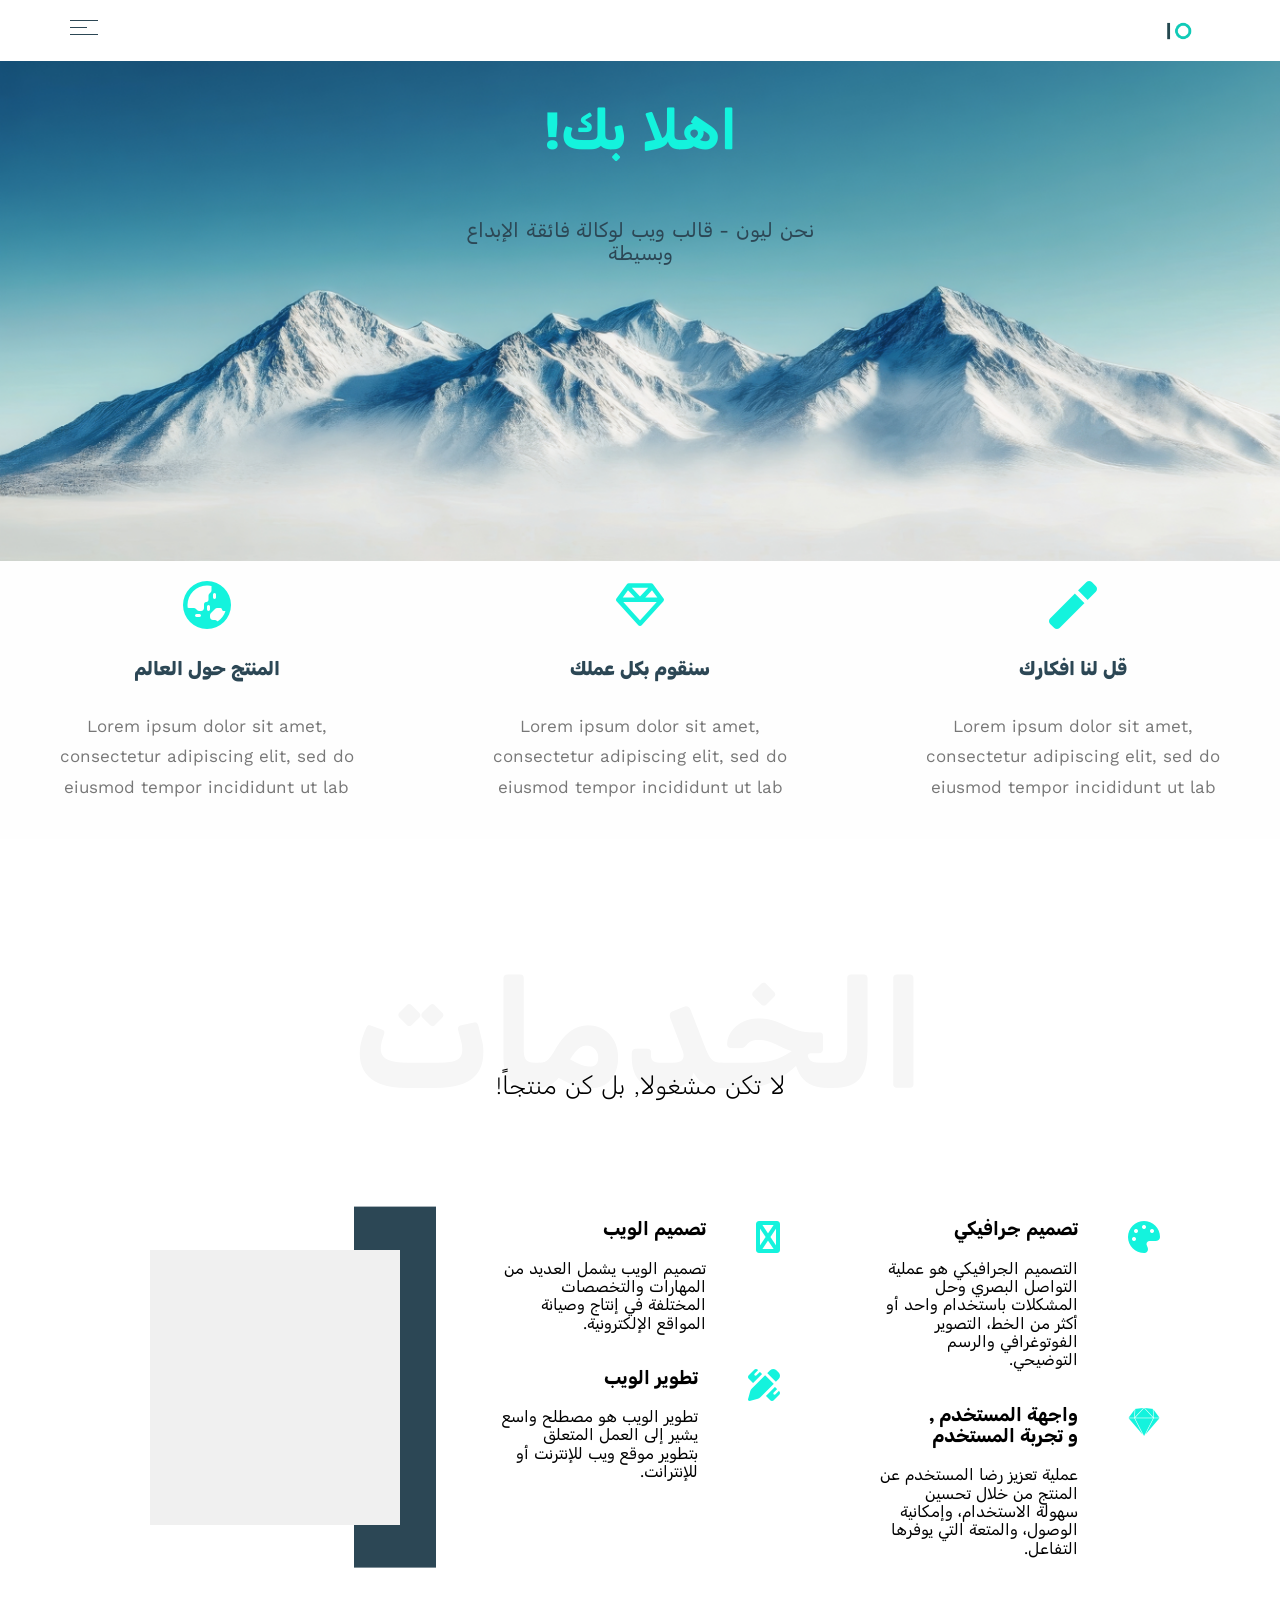
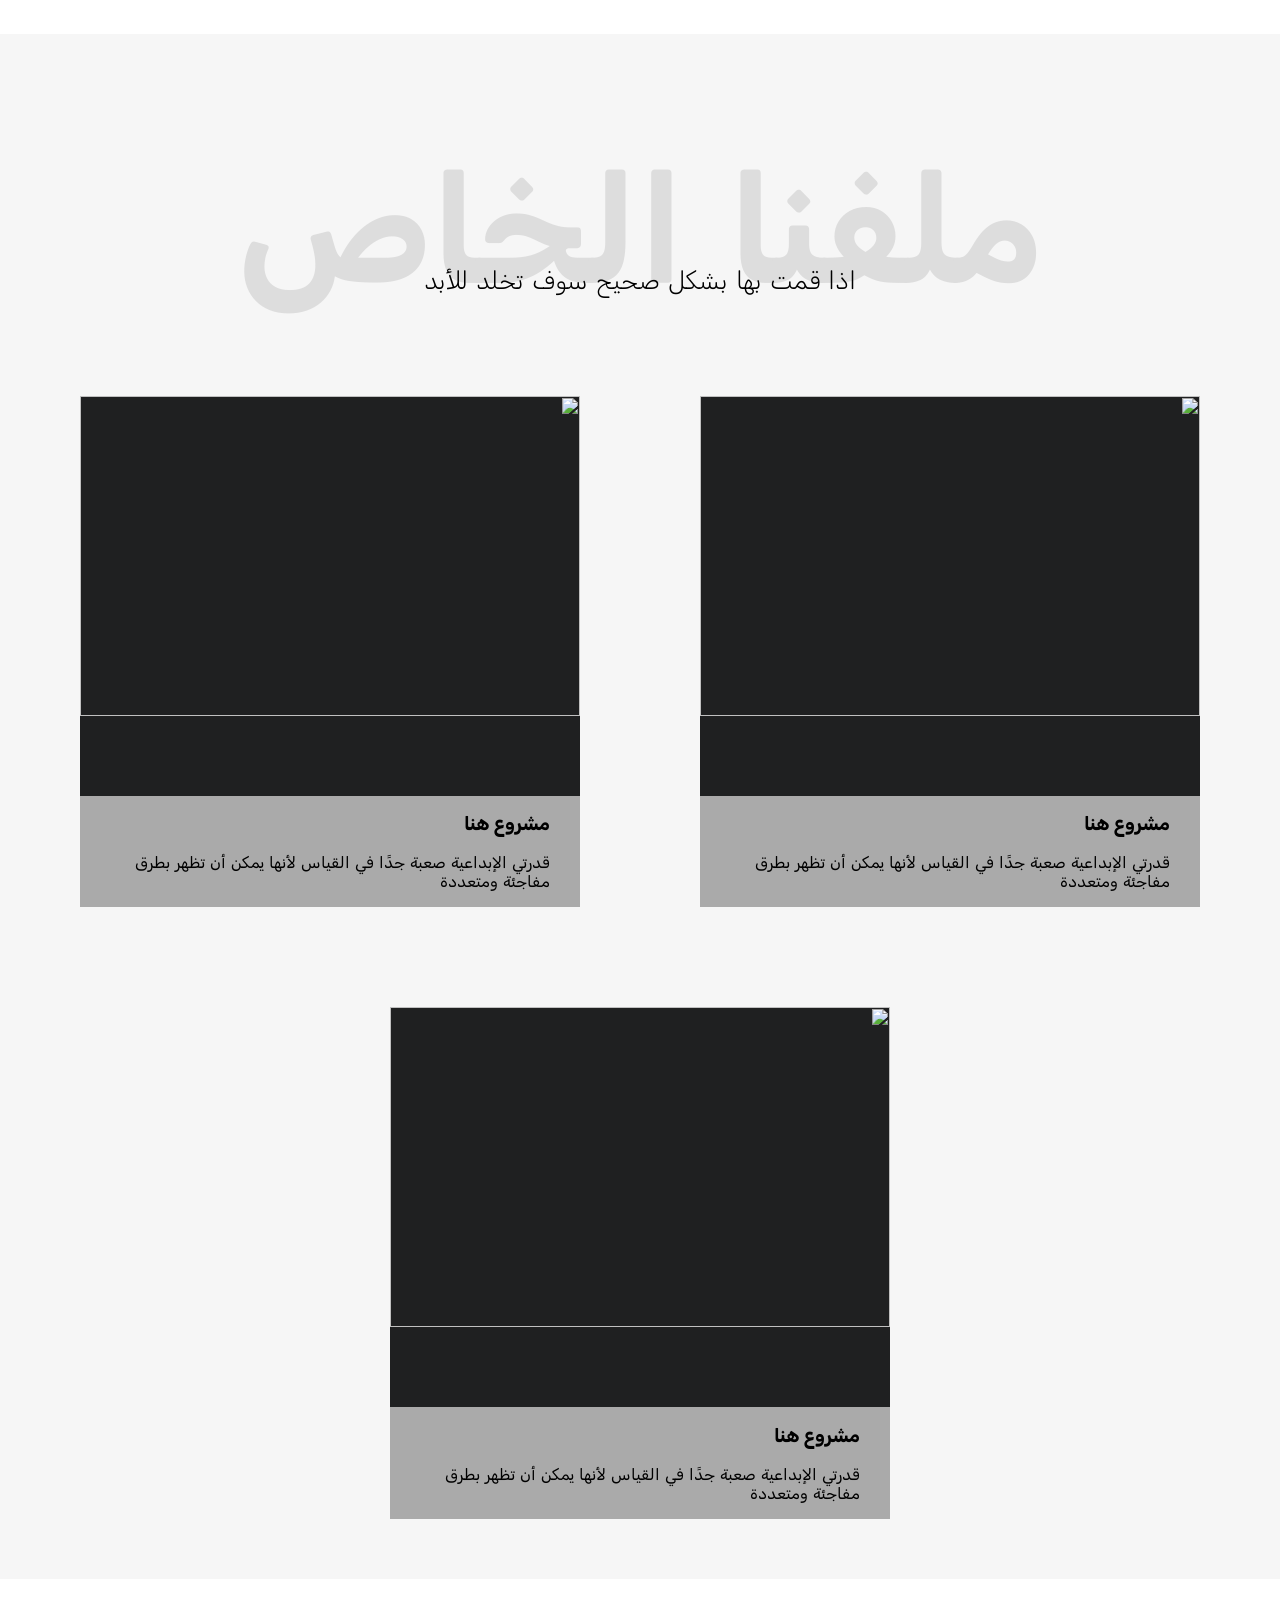
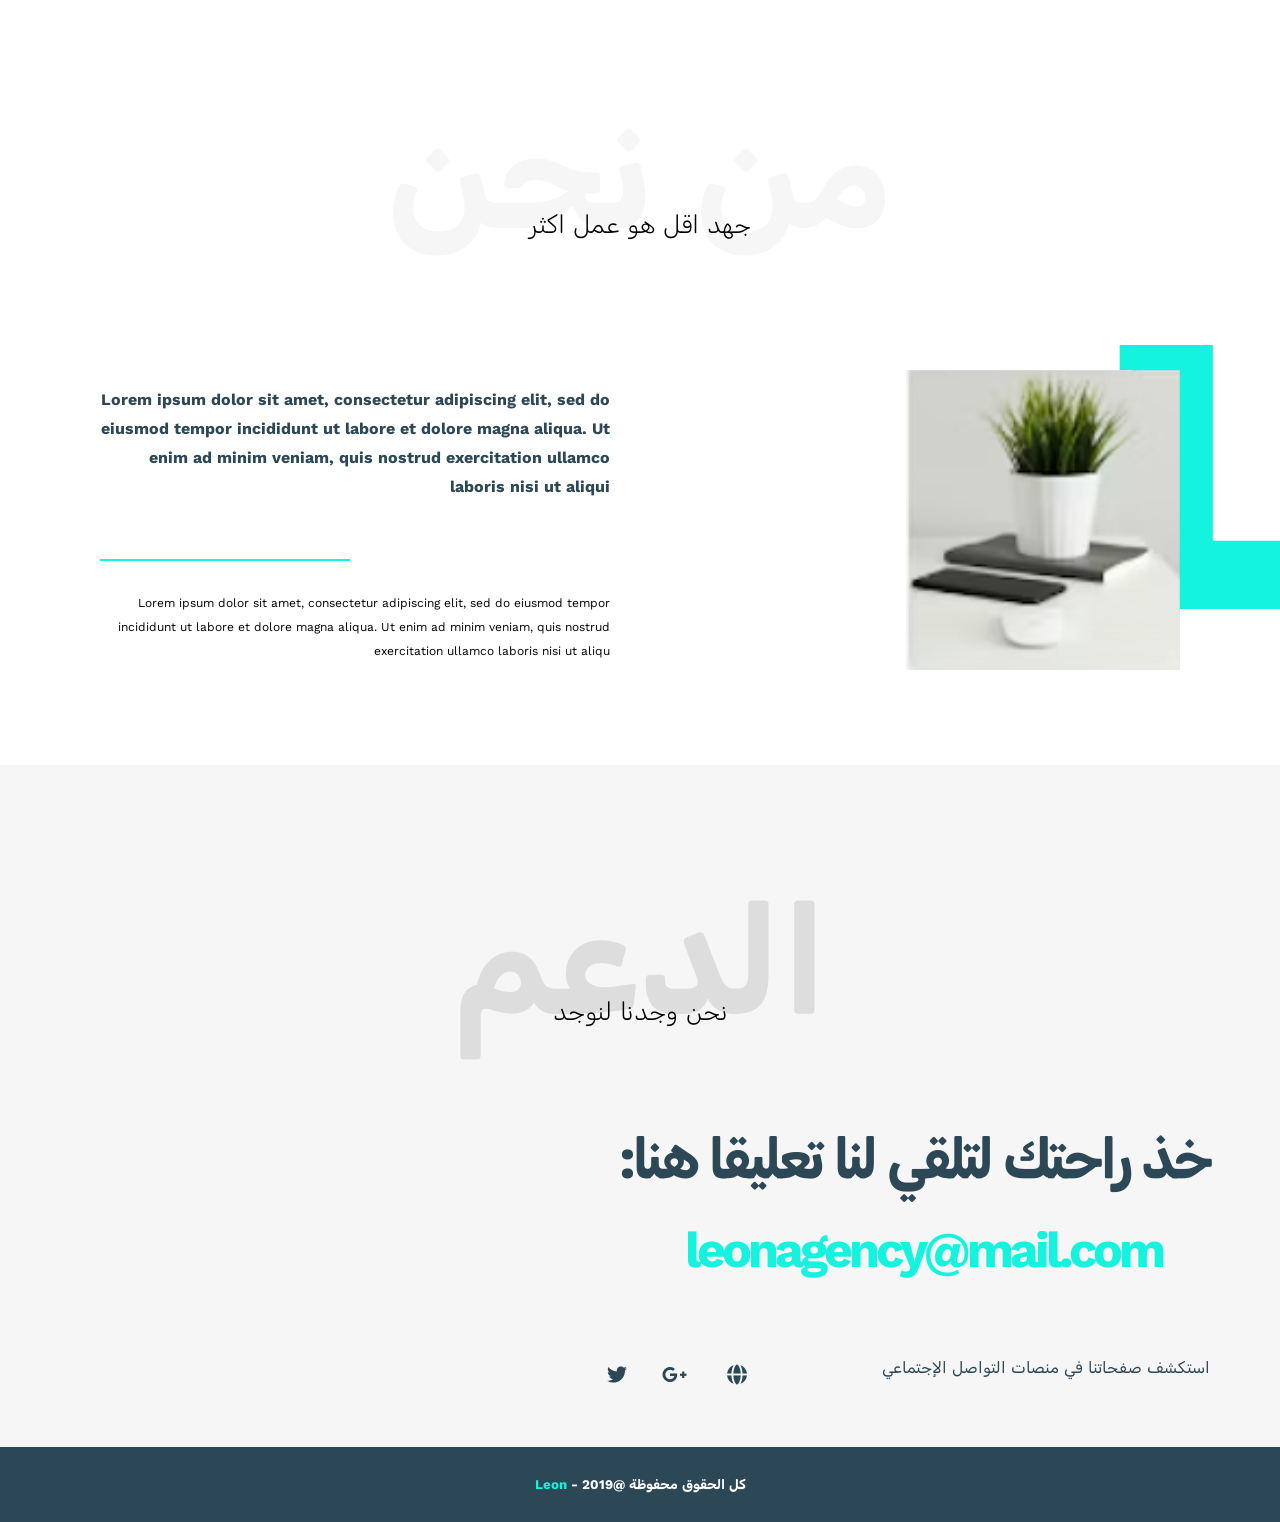
==== templete_1 AR/index.html @ 09b604fe "Completed AR verion of Templete 1" ====
<!doctype html>
<html lang="en">
  <head>
    <meta charset="UTF-8" />
    <meta name="viewport" content="width=device-width, initial-scale=1.0" />
    <!-- Render all elements normally -->
    <link rel="stylesheet" href="css/normalize.css" />
    <!-- Website styles  -->
    <link rel="stylesheet" href="css/leon.css" />
    <!-- Font icons library -->
    <link rel="stylesheet" href="css/all.min.css" />
    <!-- Fonts  -->
    <link rel="preconnect" href="https://fonts.googleapis.com" />
    <link rel="preconnect" href="https://fonts.gstatic.com" crossorigin />
    <link
      href="https://fonts.googleapis.com/css2?family=Work+Sans:ital,wght@0,100..900;1,100..900&display=swap"
      rel="stylesheet" />
    <link
      href="https://fonts.googleapis.com/css2?family=Rubik:ital,wght@0,300..900;1,300..900&display=swap"
      rel="stylesheet" />

    <!-- Title and logo -->
    <link rel="icon" href="images/logo.png" />
    <title>Leon T1</title>
  </head>
  <body dir="rtl">
    <!-- Start Header -->
    <div class="header">
      <div class="container">
        <img class="logo" src="images/logo.png" alt="leon logo" />
        <div class="links">
          <span class="menu-icon">
            <span></span>
            <span></span>
            <span></span>
          </span>
          <ul>
            <li><a href="#Services">الخدمات</a></li>
            <li><a href="#Portofolio">ملفي الشخصي</a></li>
            <li><a href="#About">من نحن</a></li>
            <li><a href="#Contact">الدعم</a></li>
          </ul>
        </div>
      </div>
    </div>
    <!-- Landing -->
    <div class="landing-page">
      <div class="intro-text">
        <h1>اهلا بك!</h1>
        <p>نحن ليون - قالب ويب لوكالة فائقة الإبداع وبسيطة</p>
      </div>
    </div>
    <!-- Features -->
    <div class="features">
      <div class="feat">
        <i class="fas fa-magic fa-3x"></i>
        <div class="feature-text">
          <h3>قل لنا افكارك</h3>
          <p>
            Lorem ipsum dolor sit amet, consectetur adipiscing elit, sed do
            eiusmod tempor incididunt ut lab
          </p>
        </div>
      </div>
      <div class="feat">
        <i class="far fa-gem fa-3x"></i>
        <div class="feature-text">
          <h3>سنقوم بكل عملك</h3>
          <p>
            Lorem ipsum dolor sit amet, consectetur adipiscing elit, sed do
            eiusmod tempor incididunt ut lab
          </p>
        </div>
      </div>
      <div class="feat">
        <i class="fas fa-globe-asia fa-3x"></i>
        <div class="feature-text">
          <h3>المنتج حول العالم</h3>
          <p>
            Lorem ipsum dolor sit amet, consectetur adipiscing elit, sed do
            eiusmod tempor incididunt ut lab
          </p>
        </div>
      </div>
    </div>
    <!-- Start Services -->
    <div class="services">
      <div class="container">
        <div class="special-heading">
          <h1>الخدمات</h1>
          <p>لا تكن مشغولا, بل كن منتجاً!</p>
        </div>
        <div class="services-content">
          <div class="col">
            <!-- Start Service -->
            <div class="srv">
              <i class="fas fa-palette fa-2x"></i>
              <div class="text">
                <h3>تصميم جرافيكي</h3>
                <p>
                  التصميم الجرافيكي هو عملية التواصل البصري وحل المشكلات
                  باستخدام واحد أو أكثر من الخط، التصوير الفوتوغرافي والرسم
                  التوضيحي.
                </p>
              </div>
            </div>
            <div class="srv">
              <i class="fab fa-sketch fa-2x"></i>
              <div class="text">
                <h3>واجهة المستخدم ,<br />و تجربة المستخدم</h3>
                <p>
                  عملية تعزيز رضا المستخدم عن المنتج من خلال تحسين سهولة
                  الاستخدام، وإمكانية الوصول، والمتعة التي يوفرها التفاعل.
                </p>
              </div>
            </div>
            <!-- End Service -->
          </div>
          <div class="col">
            <!-- Start Services -->
            <div class="srv">
              <i class="fas fa-sketch fa-2x"></i>
              <div class="text">
                <h3>تصميم الويب</h3>
                <p>
                  تصميم الويب يشمل العديد من المهارات والتخصصات المختلفة في
                  إنتاج وصيانة المواقع الإلكترونية.
                </p>
              </div>
            </div>
            <div class="srv">
              <i class="fas fa-pencil-ruler fa-2x"></i>
              <div class="text">
                <h3>تطوير الويب</h3>
                <p>
                  تطوير الويب هو مصطلح واسع يشير إلى العمل المتعلق بتطوير موقع
                  ويب للإنترنت أو للإنترانت.
                </p>
              </div>
            </div>
            <!-- End Services -->
          </div>
          <div class="col">
            <div class="img-container">
              <div></div>
              <div></div>
            </div>
          </div>
        </div>
      </div>
    </div>
    <div class="portfolio">
      <div class="special-heading">
        <h1>ملفنا الخاص</h1>
        <p>اذا قمت بها بشكل صحيح سوف تخلد للأبد</p>
      </div>
      <div class="portfolio-content">
        <div class="window">
          <img src="../images/Mountain.jpg" alt="" />
          <div class="window-text">
            <h3>مشروع هنا</h3>
            <p>
              قدرتي الإبداعية صعبة جدًا في القياس لأنها يمكن أن تظهر بطرق مفاجئة
              ومتعددة
            </p>
          </div>
        </div>
        <div class="window">
          <img src="../images/Mountain.jpg" alt="" />
          <div class="window-text">
            <h3>مشروع هنا</h3>
            <p>
              قدرتي الإبداعية صعبة جدًا في القياس لأنها يمكن أن تظهر بطرق مفاجئة
              ومتعددة
            </p>
          </div>
        </div>
        <div class="window">
          <img src="../images/Mountain.jpg" alt="" />
          <div class="window-text">
            <h3>مشروع هنا</h3>
            <p>
              قدرتي الإبداعية صعبة جدًا في القياس لأنها يمكن أن تظهر بطرق مفاجئة
              ومتعددة
            </p>
          </div>
        </div>
      </div>
    </div>
    <div class="about">
      <div class="container">
        <div class="special-heading">
          <h1>من نحن</h1>
          <p>جهد اقل هو عمل اكثر</p>
        </div>
        <div class="about-content">
          <div class="col">
            <div class="img"><img src="images/Plant.png" alt="" /></div>
          </div>
          <div class="col">
            <p>
              Lorem ipsum dolor sit amet, consectetur adipiscing elit, sed do
              eiusmod tempor incididunt ut labore et dolore magna aliqua. Ut
              enim ad minim veniam, quis nostrud exercitation ullamco laboris
              nisi ut aliqui
            </p>
            <p>
              Lorem ipsum dolor sit amet, consectetur adipiscing elit, sed do
              eiusmod tempor incididunt ut labore et dolore magna aliqua. Ut
              enim ad minim veniam, quis nostrud exercitation ullamco laboris
              nisi ut aliqu
            </p>
          </div>
        </div>
      </div>
    </div>
    <div class="contant">
      <div class="container">
        <div class="special-heading">
          <h1>الدعم</h1>
          <p>نحن وجدنا لنوجد</p>
        </div>
        <div class="contant-content">
          <div class="mail">
            <h1>خذ راحتك لتلقي لنا تعليقا هنا:</h1>
            <h2>leonagency@mail.com</h2>
          </div>
          <div class="social">
            <span>استكشف صفحاتنا في منصات التواصل الإجتماعي</span>
            <span>
              <i class="fa-solid fa-globe"></i>
              <i class="fa-brands fa-google-plus-g"></i>
              <i class="fa-brands fa-twitter"></i>
            </span>
          </div>
        </div>
      </div>
    </div>
    <div class="footer">
      <div class="container">
        <h5>كل الحقوق محفوظة @2019 - <span>Leon</span></h5>
      </div>
    </div>
  </body>
</html>
---- templete_1 AR/css/leon.css ----
/* Global rules */
* {
  -webkit-box-sizing: border-box;
  -moz-box-sizing: border-box;
  box-sizing: border-box;
}

body {
  font-family: "Work sans", "Sans serif" ,"Rubik";
  a {
    text-decoration: none;
  }
}

.container {
  padding-left: 15px;
  padding-right: 15px;
  margin-left: auto;
  margin-right: auto;
}
/* Variables */
:root {
  --MainColor1: #14f3dd;
  --Maincolor2: #ffffff;
  --Maincolor3: #2c4755;
  --sectioncolor: #f6f6f6;
  --Para-color: #1f2021;
}
/* Framework */
.special-heading {
  text-align: center;
  margin-bottom: 100px;

  h1 {
    font-size: 150px;
    color: var(--sectioncolor);
    margin: 0;
    margin-top: 50px;
  }
  h1 + p {
    font-size: 25px;
    margin-top: -50px;
    font-weight: 300;
  }
}

@media (max-width: 767px) {
  .special-heading {
    h1 {
      font-size: 75px;
    }

    h1 + p {
      font-size: 12px;
      margin-top: -25px;
    }
  }
}

/* Devices */
@media (min-width: 768px) {
  .container {
    width: 750px;
  }
}
@media (min-width: 992px) {
  .container {
    width: 970px;
  }
}

@media (min-width: 1200px) {
  .container {
    width: 1170px;
  }
}

/* End Global rules */

/* Main desgin */

/* Header */

.header {
  padding: 20px;
}

.header .container {
  display: flex;
  justify-content: space-between;
  align-items: center;
}

.header .logo {
  width: 45px;
}

.header .links {
  position: relative;
}

.header .links:hover .menu-icon span:nth-child(2) {
  width: 100%;
}

.header .links .menu-icon {
  display: flex;
  flex-wrap: wrap;
  width: 28px;
  justify-content: flex-end;
}

.header .links .menu-icon span {
  background-color: var(--Maincolor3);
  height: 1px;
  margin-bottom: 6px;
  width: 100%;
}

.header .links .menu-icon span:nth-child(2) {
  width: 60%;
  transition-duration: 0.5s;
}

.header .links ul {
  list-style: none;
  margin: 0px;
  padding: 0px;
  background-color: #f6f6f6;
  position: absolute;
  right: 0px;
  top: calc(100% + 15px);
  min-width: 200px;
  box-shadow: 3px 3px 5px;
  display: none;
}

.header .links:hover ul {
  display: block;
}

.header .links ul::after {
  content: "";
  border-style: solid;
  border-width: 10px;
  border-color: transparent;
  border-bottom-color: #f6f6f6;
  position: absolute;
  right: 5px;
  top: -20px;
}
.header .links ul li a {
  display: block;
  padding: 15px;
  color: #333;
  transition: 0.3s;
  font-weight: 600
}

.header .links ul li a:hover {
  padding-right: 25px;
}

.header .links ul li:not(:last-child) a {
  border-bottom: #aaa solid 0.1px;
}

/* Landing */
.landing-page {
  width: 100%;
  height: 500px;
  background-image: url(../images/Mountain-3.jpeg);
  background-size: cover;
  background-position: center;
  display: flex;
  justify-content: center;
}

.landing-page .intro-text {
  display: flex;
  align-items: center;
  flex-direction: column;
  max-width: 350px;
  h1 {
    color: var(--MainColor1);
    font-size: 55.43px;
  }
  p {
    text-align: center;
    color: var(--Maincolor3);
    font-size: 20px;
    max-width: 350px;
  }
}

/* Feutures */

.features {
  background-color: #fefefe;
  display: grid;
  grid-template-columns: repeat(auto-fill, minmax(300px, 1fr));
  gap: 20px;
  align-content: space-between;
}

.features .feat {
  padding: 20px;
  text-align: center;
}

.features .feat i {
  color: var(--MainColor1);
}
.features .feat h3 {
  font-weight: 800;
  margin: 30px 0;
  color: #2c4755;
}
.features .feat p {
  line-height: 1.8;
  color: #777;
  font-size: 17px;
}

.features .feat .feature-text {
  max-width: 300px;
  margin-left: auto;
  margin-right: auto;
}

@media (min-width: 955px) {
  .features {
    grid-template-columns: repeat(3, minmax(300px, 1fr));
  }
}

/* Servives */

.services {
  padding: 60px 0px;

  .container {
    .services-content {
      display: grid;
      grid-template-columns: repeat(auto-fill, minmax(300px, 1fr));
      .col {
        padding: 0px 50px;
        .srv {
          display: flex;
          i {
            color: var(--MainColor1);
            margin-left: 50px;
            margin-top: 20px;
          }
        }
      }
      .col:last-child {
        display: flex;
        align-items: center;

        .img-container {
          position: relative;

          div:first-child {
            background-color: #f0f0f0;
            width: 250px;
            aspect-ratio: 1 / 1.1;
            position: relative;
            z-index: 1;
          }

          div:last-child {
            background-color: var(--Maincolor3);
            width: 82px;
            aspect-ratio: 1 / 4.4;
            position: absolute;
            top: 50%;
            left: 98%;
            transform: translate(-50%, -50%);
          }
        }
      }
    }
  }
}

.portfolio {
  padding: 60px 0px;
  background-color: #f6f6f6;
  .special-heading {
    h1 {
      color: #ddd;
    }
  }
  .portfolio-content {
    padding: 0px 60px;
    display: flex;
    flex-wrap: wrap;
    gap: 100px;
    justify-content: space-evenly;
    .window {
      flex-direction: column;
      background-color: #1f2021;
      max-width: 500px;
      aspect-ratio: 1 / 1;
      display: flex;
      justify-content: end;

      .window-text {
        background-color: #aaa;
        padding: 0px 30px;
      }

      img {
        width: 100%;
        height: 80%;
      }
    }
  }
}

.about {
  padding-top: 60px;
  padding-bottom: 60px;
}

.about .about-content {
  display: grid;
  grid-template-columns: repeat(auto-fill, minmax(500px, 1fr));
}

.about .about-content .col {
  padding: 30px;
}

.about .about-content .col:first-child {
  display: flex;
}

.about .about-content .col .img {
  position: relative;
  width: fit-content;
  margin-left: 60px;
}

.about .about-content .col .img::before {
  content: "L";
  position: absolute;
  color: var(--MainColor1);
  font-size: 400px;
  font-weight: 900;
  z-index: -1;
  top: -42%;
  right: -59%;
}

.about .about-content .col p:first-child {
  font-weight: 700;
  line-height: 1.8;
  color: var(--Maincolor3);
  margin-bottom: 90px;
  position: relative;
}

.about .about-content .col p:first-child::after {
  content: "";
  position: absolute;
  bottom: -60px;
  left: 0;
  display: inline-block;
  background-color: var(--MainColor1);
  width: 250px;
  height: 2px;
}

.about .about-content .col p:last-child {
  font-size: 12px;
  line-height: 2;
}

.contant {
  padding-bottom: 60px;
  padding-top: 60px;
  background-color: var(--sectioncolor);
}
.contant .special-heading h1 {
  color: #dddddd;
}

.contant .contant-content .mail h1 {
  font-size: 56px;
  color: var(--Maincolor3);
  letter-spacing: -4px;
  margin: 0;
}

.contant .contant-content .mail h2 {
  font-size: 50px;
  color: var(--MainColor1);
  letter-spacing: -4px;
  margin: 30px 48px;
}
.contant .contant-content .social {
  margin-top: 55px;
  display: inline-flex;
}

.contant .contant-content .social span:first-child {
  color: var(--Maincolor3);
  margin-left: 107px;
  margin-top: -5px;
}

.contant .contant-content .social span:last-child {
  font-size: 20px;
  letter-spacing: 28px;
  margin-left: 35px;
}

.contant .contant-content .social span:last-child i {
  color: var(--Maincolor3);
}

.footer {
  background-color: var(--Maincolor3);
}

.footer .container {
  text-align: center;
}

.footer h5 {
  margin: 0;
  padding: 30px 0px;
  color: white;
}
.footer h5 span {
  color: var(--MainColor1);
}

/*Devices  Combatiplaty*/

@media (max-width: 767px) {
  .landing-page .intro-text h1 {
    font-size: 30px;
  }

  .landing-page .intro-text p {
    font-size: small;
  }

  .about .about-content {
    grid-template-columns: repeat(auto-fill, minmax(300px, 1fr));
  }
  .about .about-content .col .img {
    margin-left: 20px;
  }

  .about .about-content .col .img::before {
    font-size: 300px;
  }

  .about .about-content .col .img img {
    width: 200px;
  }

  .contant .contant-content .mail h1 {
    font-size: 40px;
    letter-spacing: -3px;
  }

  .contant .contant-content .mail h2 {
    font-size: 37px;
    letter-spacing: -3px;
  }

  .contant .contant-content .social span:first-child {
    margin-left: 5px;
    font-size: 20px;
  }

  .contant .contant-content .social span:last-child {
  letter-spacing: 1px;
  margin-left: 10px;
  } 

}

@media (min-width: 630px) and (max-width: 991px) {
  .col:last-child {
    grid-column: span 2;
    margin-top: 70px;

    .img-container {
      margin: 0px auto;
    }
  }
}

@media (max-width: 644px) {
  .col:last-child {
    margin-top: 80px;

    .img-container {
      margin: 0px auto;
    }
  }
}
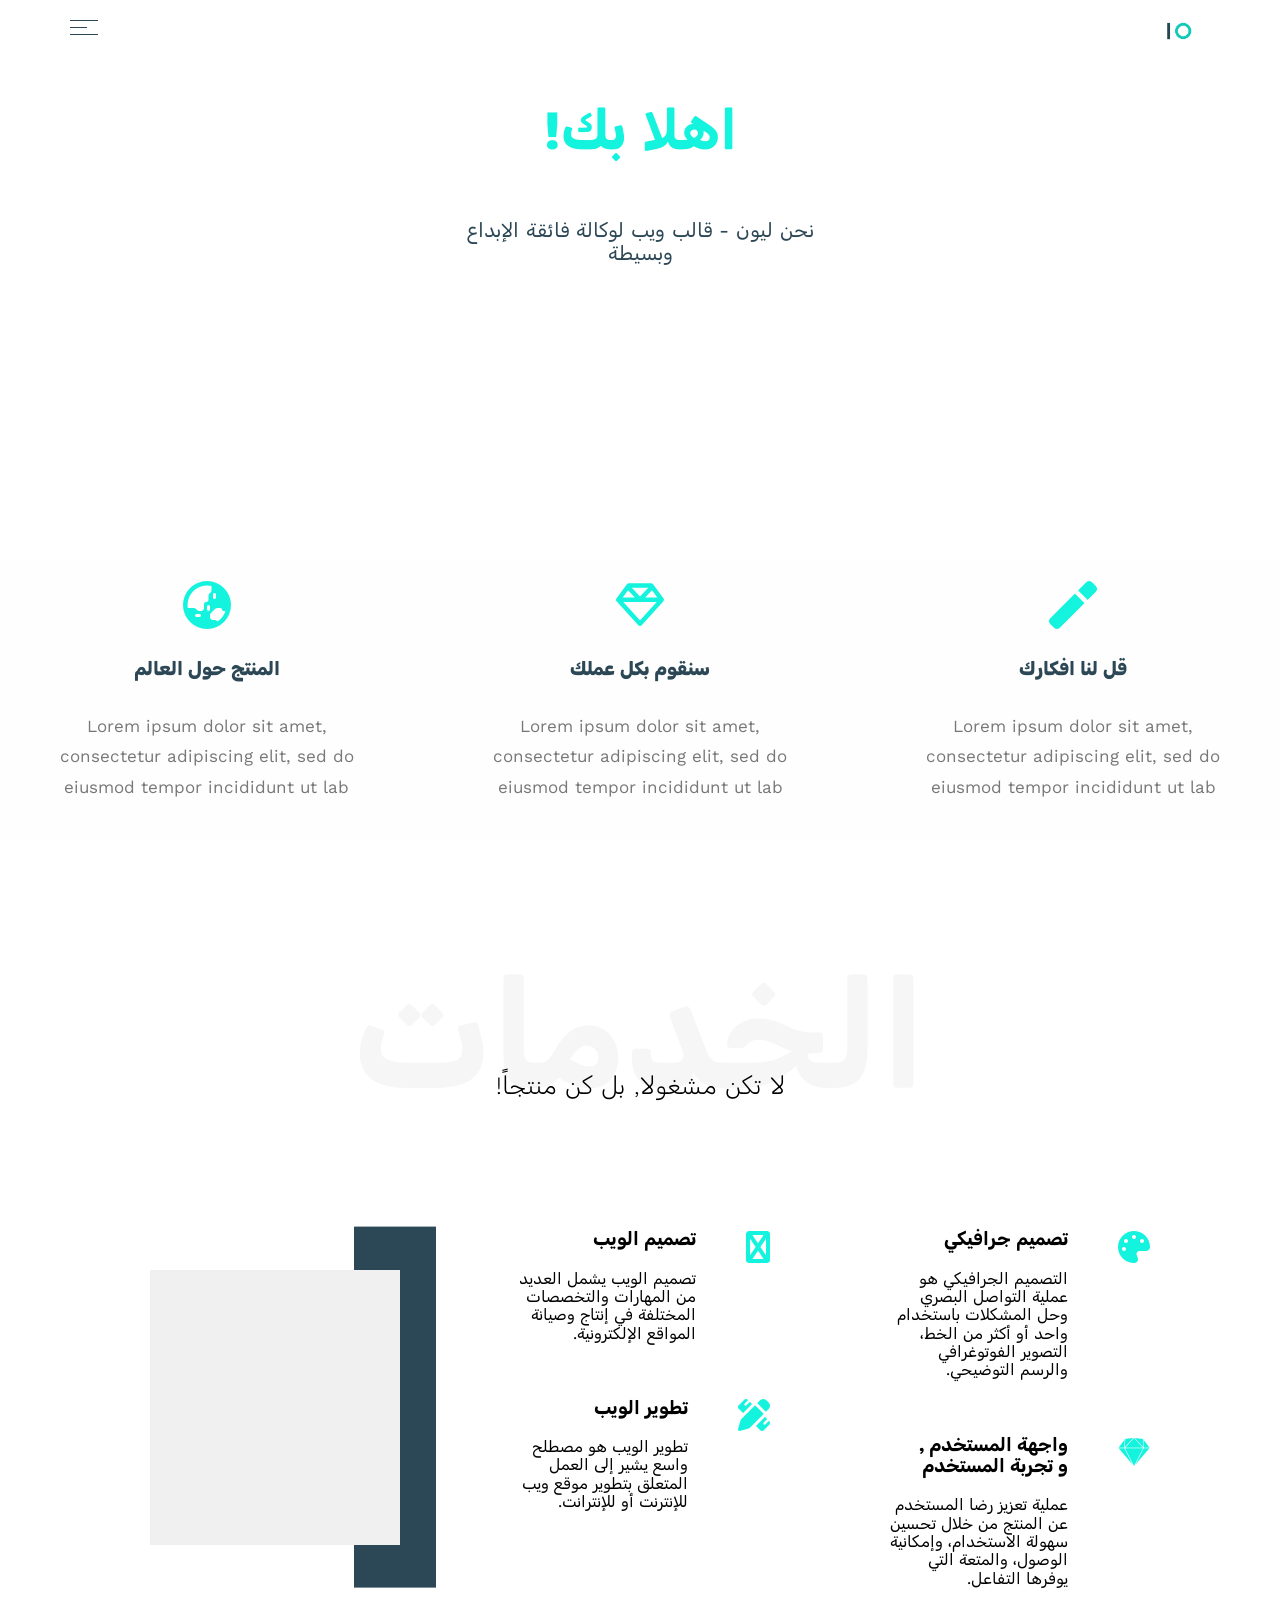
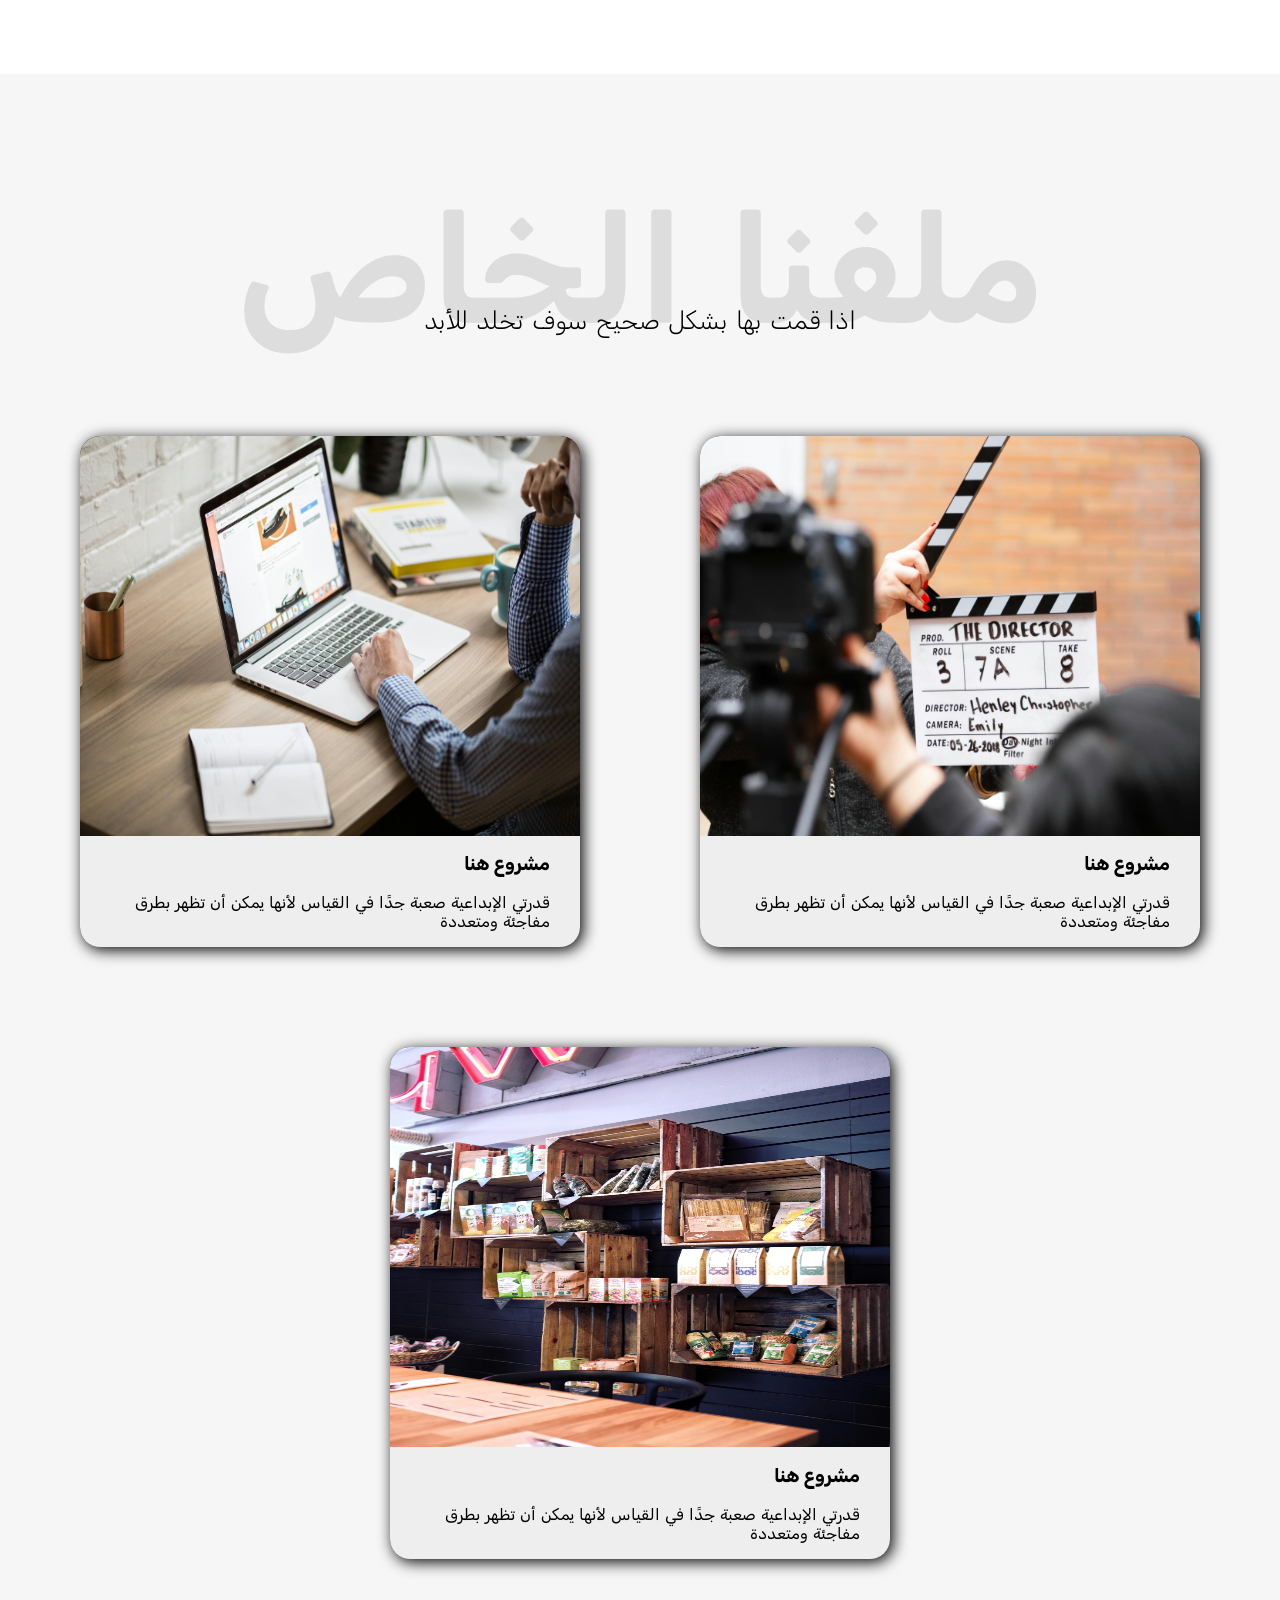
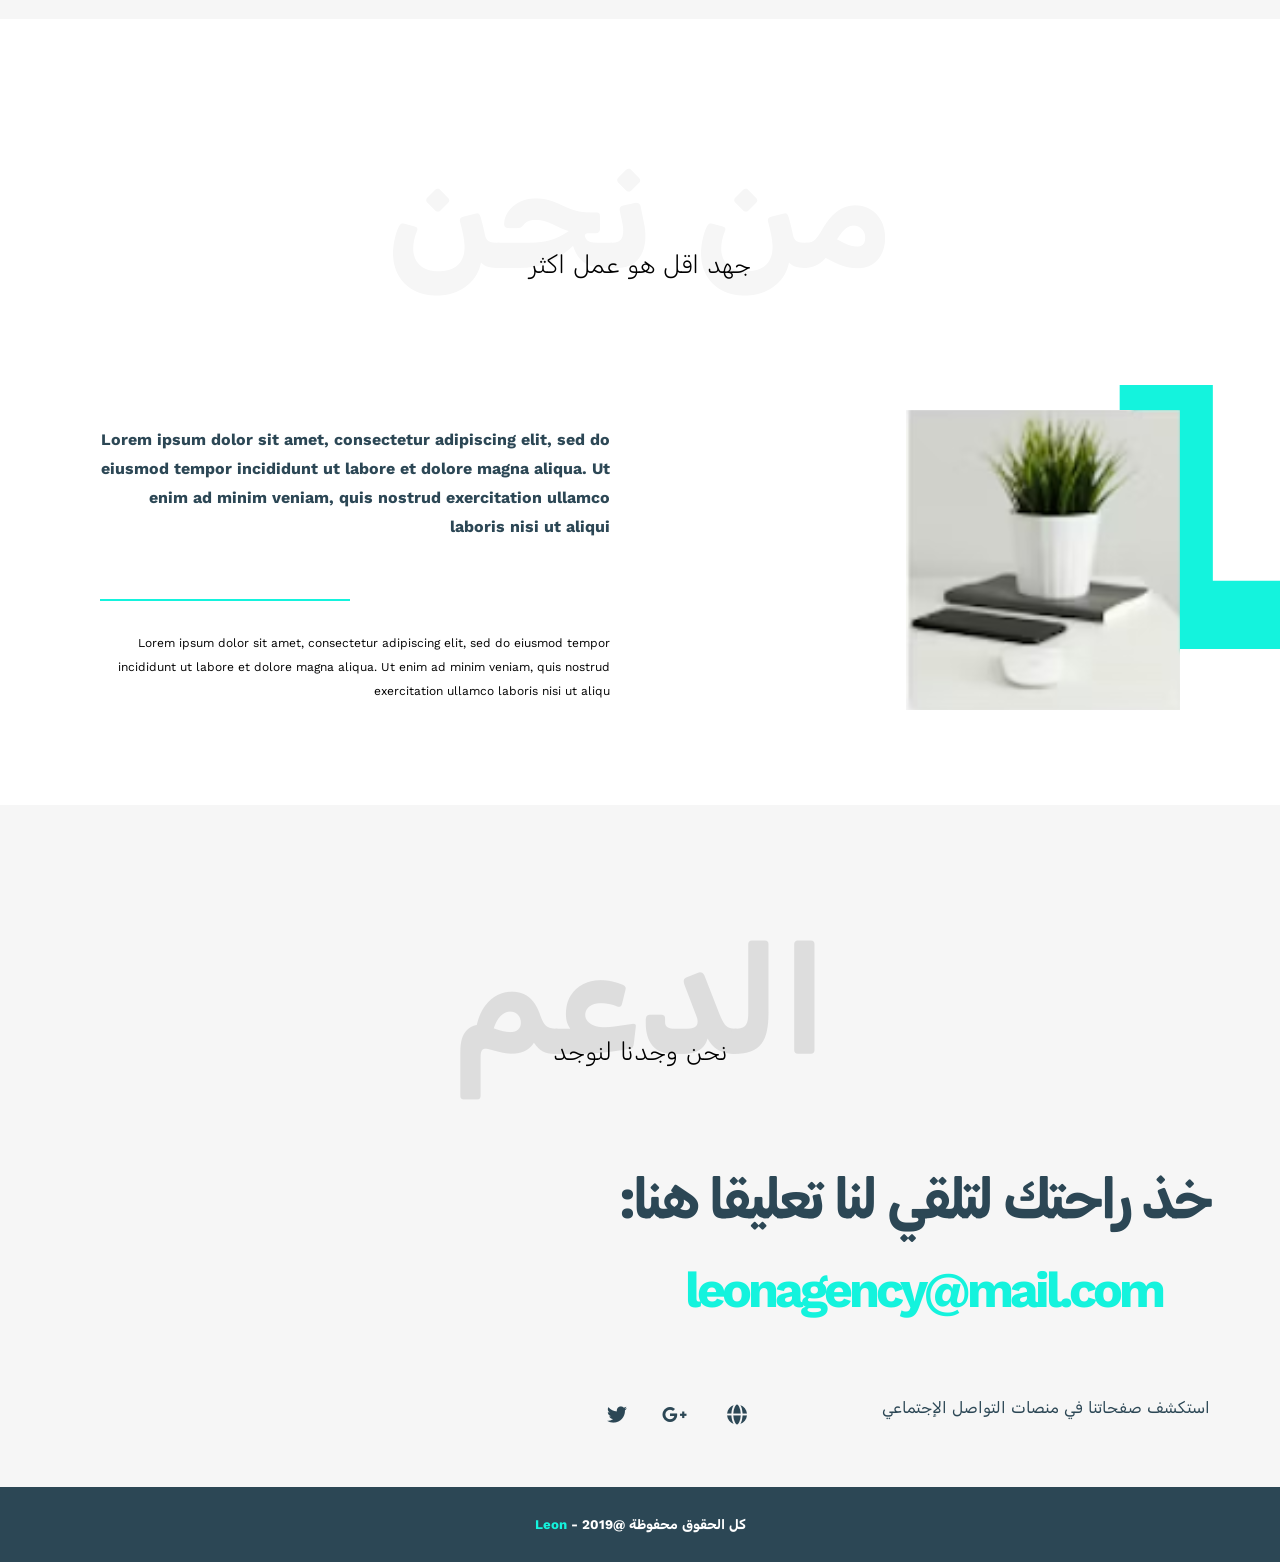
==== commit 557f5d88: "Added animations and some modifies" ====
--- a/templete_1 AR/index.html
+++ b/templete_1 AR/index.html
@@ -156,7 +156,7 @@
       </div>
       <div class="portfolio-content">
         <div class="window">
-          <img src="../images/Mountain.jpg" alt="" />
+          <img src="images/Portfolio-1.jpg" alt="" />
           <div class="window-text">
             <h3>مشروع هنا</h3>
             <p>
@@ -166,7 +166,7 @@
           </div>
         </div>
         <div class="window">
-          <img src="../images/Mountain.jpg" alt="" />
+          <img src="images/Portfolio-2.jpg" alt="" />
           <div class="window-text">
             <h3>مشروع هنا</h3>
             <p>
@@ -176,7 +176,7 @@
           </div>
         </div>
         <div class="window">
-          <img src="../images/Mountain.jpg" alt="" />
+          <img src="images/Portfolio-3.jpg" alt="" />
           <div class="window-text">
             <h3>مشروع هنا</h3>
             <p>
--- a/templete_1 AR/css/leon.css
+++ b/templete_1 AR/css/leon.css
@@ -6,7 +6,7 @@
 }
 
 body {
-  font-family: "Work sans", "Sans serif" ,"Rubik";
+  font-family: "Work sans", "Sans serif", "Rubik";
   a {
     text-decoration: none;
   }
@@ -154,7 +154,7 @@
   padding: 15px;
   color: #333;
   transition: 0.3s;
-  font-weight: 600
+  font-weight: 600;
 }
 
 .header .links ul li a:hover {
@@ -169,7 +169,7 @@
 .landing-page {
   width: 100%;
   height: 500px;
-  background-image: url(../images/Mountain-3.jpeg);
+  background-image: url(/images/Mountain-3.jpeg);
   background-size: cover;
   background-position: center;
   display: flex;
@@ -184,6 +184,10 @@
   h1 {
     color: var(--MainColor1);
     font-size: 55.43px;
+    transition: 0.5s;
+  }
+  h1:hover {
+    text-shadow: #14f3dd 0px 0px 50px;
   }
   p {
     text-align: center;
@@ -247,11 +251,24 @@
         padding: 0px 50px;
         .srv {
           display: flex;
+          transition: 0.5s;
+          padding: 10px;
+          border-radius: 10px;
           i {
             color: var(--MainColor1);
             margin-left: 50px;
             margin-top: 20px;
+            transition: 0.5s;
           }
+        }
+        .srv:hover {
+          transform: perspective(1000px) translate3d(-10px, -10px, 10px);
+          box-shadow: 10px 10px 15px;
+          background-color: #eee;
+          border: solid var(--MainColor1);
+        }
+        .srv:hover i {
+          text-shadow: #14f3dd 0px 0px 30px;
         }
       }
       .col:last-child {
@@ -305,17 +322,53 @@
       aspect-ratio: 1 / 1;
       display: flex;
       justify-content: end;
-
-      .window-text {
-        background-color: #aaa;
-        padding: 0px 30px;
-      }
-
-      img {
-        width: 100%;
-        height: 80%;
-      }
-    }
+      border-radius: 20px;
+      box-shadow: 3px 3px 15px;
+      transition: 1s;
+      transition-timing-function: linear(
+        0 0%,
+        0 1.8%,
+        0.01 3.6%,
+        0.03 6.35%,
+        0.07 9.1%,
+        0.13 11.4%,
+        0.19 13.4%,
+        0.27 15%,
+        0.34 16.1%,
+        0.54 18.35%,
+        0.66 20.6%,
+        0.72 22.4%,
+        0.77 24.6%,
+        0.81 27.3%,
+        0.85 30.4%,
+        0.88 35.1%,
+        0.92 40.6%,
+        0.94 47.2%,
+        0.96 55%,
+        0.98 64%,
+        0.99 74.4%,
+        1 86.4%,
+        1 100%
+      );
+    }
+
+    .window-text {
+      background-color: #eee;
+      padding: 0px 30px;
+      border-radius: 20px;
+      border-top-left-radius: 0px;
+      border-top-right-radius: 0px;
+    }
+
+    img {
+      width: 100%;
+      height: 80%;
+      border-top-left-radius: 20px;
+      border-top-right-radius: 20px;
+    }
+  }
+  .window:hover {
+    transform: perspective(1000px) translate3d(10px, 10px, 10px) rotatey(10deg);
   }
 }
 
@@ -480,10 +533,9 @@
   }
 
   .contant .contant-content .social span:last-child {
-  letter-spacing: 1px;
-  margin-left: 10px;
-  } 
-
+    letter-spacing: 1px;
+    margin-left: 10px;
+  }
 }
 
 @media (min-width: 630px) and (max-width: 991px) {
